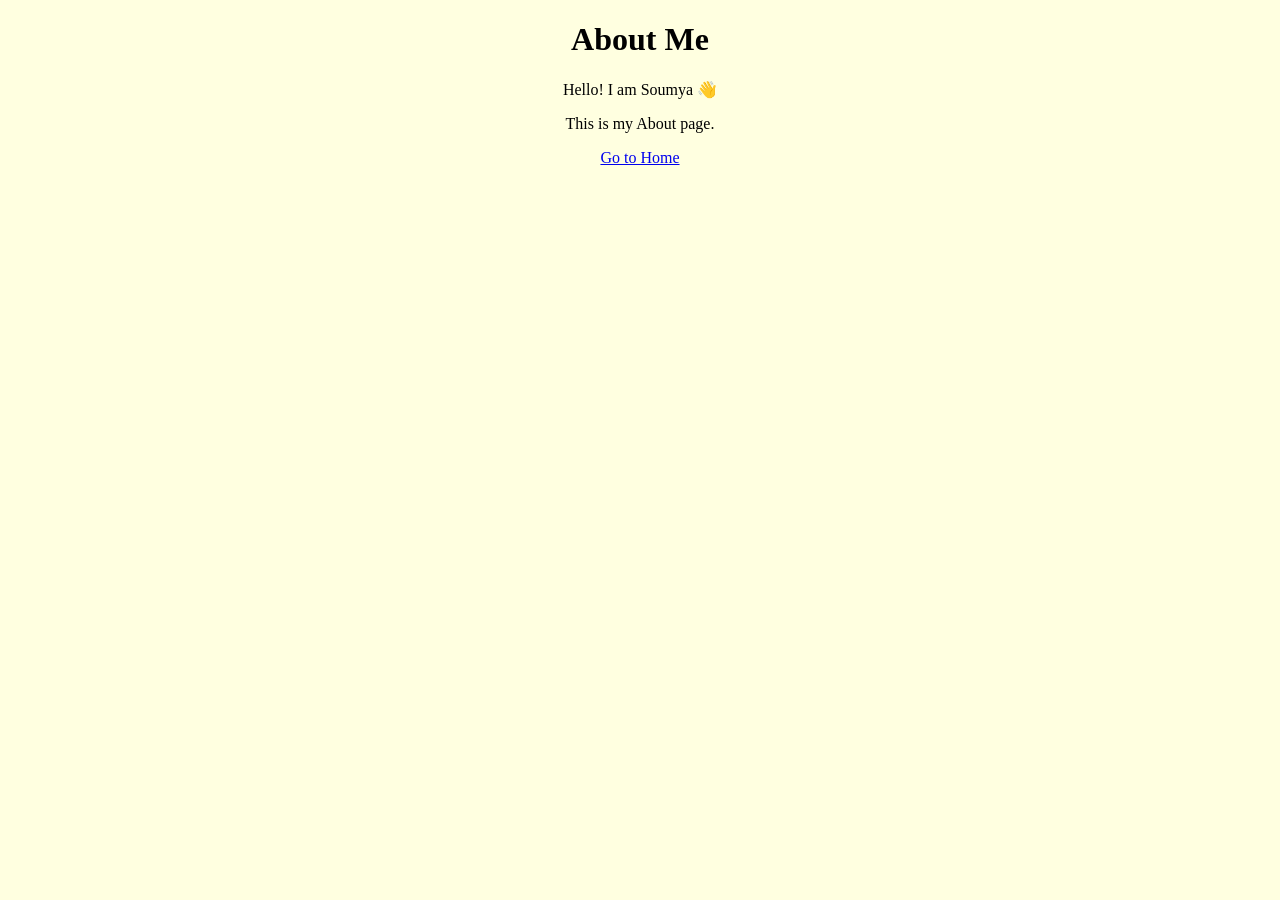
==== about.html @ 53d35638 "Create about.html" ====
<!DOCTYPE html>
<html>
<head>
    <title>About</title>
</head>

<body style="background-color: lightyellow; text-align: center;">

    <h1>About Me</h1>
    <p>Hello! I am Soumya 👋</p>
    <p>This is my About page.</p>

    <a href="index.html">Go to Home</a>

</body>
</html>
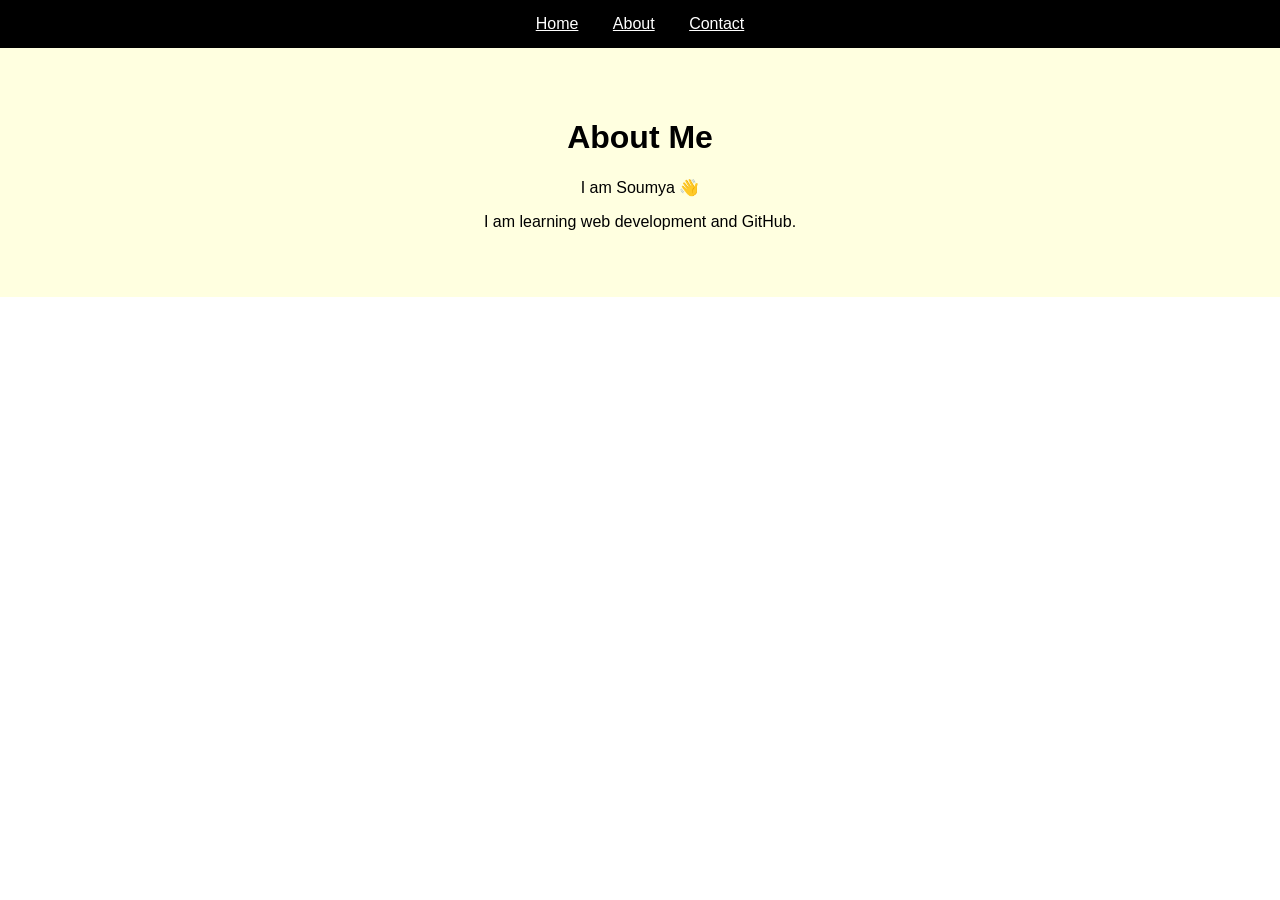
==== commit dc6e9307: "Update about.html" ====
--- a/about.html
+++ b/about.html
@@ -4,13 +4,20 @@
     <title>About</title>
 </head>
 
-<body style="background-color: lightyellow; text-align: center;">
+<body style="margin:0; font-family: Arial;">
 
-    <h1>About Me</h1>
-    <p>Hello! I am Soumya 👋</p>
-    <p>This is my About page.</p>
+    <!-- Navbar -->
+    <div style="background-color:black; padding:15px; text-align:center;">
+        <a href="index.html" style="color:white; margin:15px;">Home</a>
+        <a href="about.html" style="color:white; margin:15px;">About</a>
+        <a href="contact.html" style="color:white; margin:15px;">Contact</a>
+    </div>
 
-    <a href="index.html">Go to Home</a>
+    <div style="text-align:center; padding:50px; background-color:lightyellow;">
+        <h1>About Me</h1>
+        <p>I am Soumya 👋</p>
+        <p>I am learning web development and GitHub.</p>
+    </div>
 
 </body>
 </html>
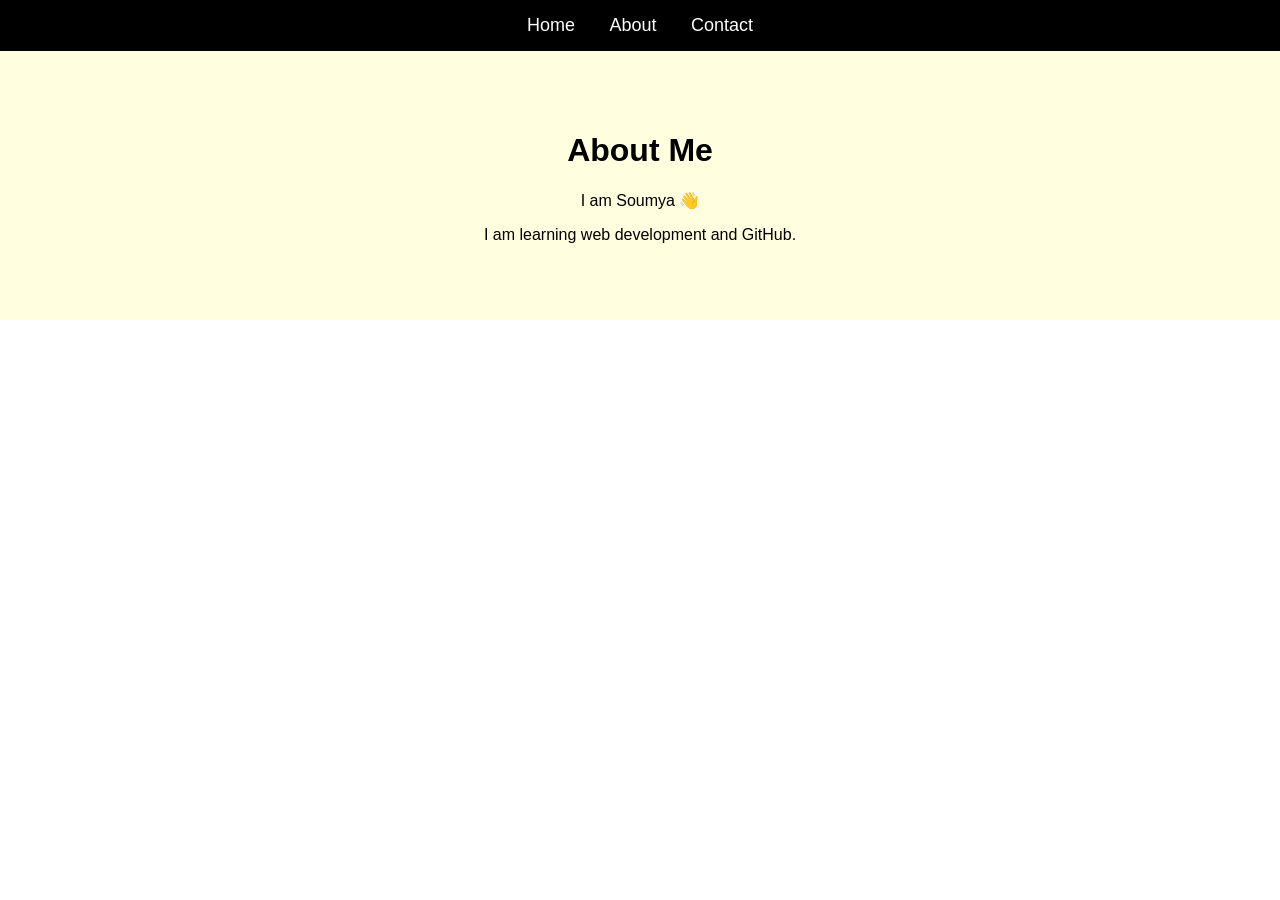
==== commit 6e589322: "Update about.html" ====
--- a/about.html
+++ b/about.html
@@ -2,18 +2,18 @@
 <html>
 <head>
     <title>About</title>
+    <link rel="stylesheet" href="style.css">
 </head>
 
-<body style="margin:0; font-family: Arial;">
+<body>
 
-    <!-- Navbar -->
-    <div style="background-color:black; padding:15px; text-align:center;">
-        <a href="index.html" style="color:white; margin:15px;">Home</a>
-        <a href="about.html" style="color:white; margin:15px;">About</a>
-        <a href="contact.html" style="color:white; margin:15px;">Contact</a>
+    <div class="navbar">
+        <a href="index.html">Home</a>
+        <a href="about.html">About</a>
+        <a href="contact.html">Contact</a>
     </div>
 
-    <div style="text-align:center; padding:50px; background-color:lightyellow;">
+    <div class="section about">
         <h1>About Me</h1>
         <p>I am Soumya 👋</p>
         <p>I am learning web development and GitHub.</p>
--- a/style.css
+++ b/style.css
@@ -0,0 +1,61 @@
+body {
+    margin: 0;
+    font-family: Arial, sans-serif;
+}
+
+/* Navbar */
+.navbar {
+    background-color: black;
+    padding: 15px;
+    text-align: center;
+}
+
+.navbar a {
+    color: white;
+    margin: 15px;
+    text-decoration: none;
+    font-size: 18px;
+}
+
+.navbar a:hover {
+    color: yellow;
+}
+
+/* Sections */
+.section {
+    text-align: center;
+    padding: 60px;
+}
+
+.home {
+    background-color: lightblue;
+}
+
+.about {
+    background-color: lightyellow;
+}
+
+.contact {
+    background-color: lightgreen;
+}
+
+/* Image */
+img {
+    border-radius: 50%;
+    margin-top: 20px;
+}
+
+/* Button */
+button {
+    padding: 10px 20px;
+    font-size: 16px;
+    background-color: blue;
+    color: white;
+    border: none;
+    border-radius: 5px;
+    cursor: pointer;
+}
+
+button:hover {
+    background-color: darkblue;
+}
